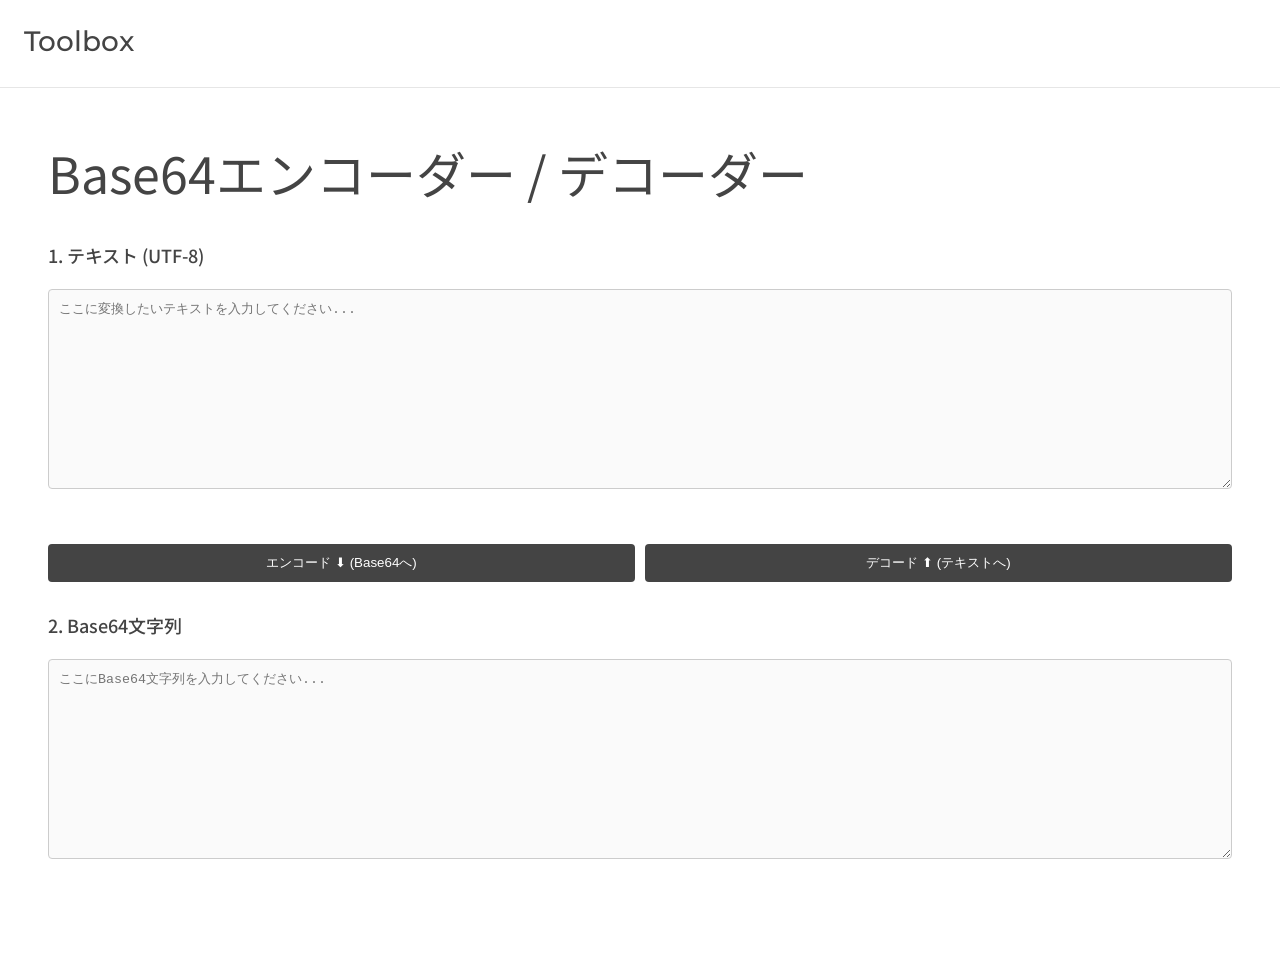
==== tools/base64/index.html @ ba4b82ae "Create index.html" ====
<!DOCTYPE html>
<html lang="ja">
<head>
    <meta charset="UTF-8">
    <meta name="viewport" content="width=device-width, initial-scale=1.0">
    <title>Base64エンコーダー / デコーダー</title>
    <link rel="preconnect" href="https://fonts.googleapis.com">
    <link rel="preconnect" href="https://fonts.gstatic.com" crossorigin>
    <link href="https://fonts.googleapis.com/css2?family=Montserrat:ital,wght@0,100..900;1,100..900&display=swap" rel="stylesheet">
    <link href="https://fonts.googleapis.com/css2?family=Noto+Sans+JP:wght@100..900&display=swap" rel="stylesheet">
    <link rel="stylesheet" href="../style.css">
    <style>        
        .editor-container {
            display: flex;
            flex-direction: column;
            gap: 20px;
            margin-top: 20px;
        }
        .textarea-group {
            display: flex;
            flex-direction: column;
            gap: 5px;
        }
        .code-editor { 
            height: 200px; 
        }
        .btn-group { 
            display: flex; 
            gap: 10px; 
            margin-top: 10px;
            margin-bottom: 10px;
        }
        button { 
            flex: 1; 
        }
        .status { 
            color: #e74c3c; 
            margin-top: 5px; 
            font-weight: bold; 
            min-height: 24px;
        }
    </style>
</head>
<body>
<header>
    <a href="/toolbox" class="logo">Toolbox</a>
</header>
<main>
    <h1>Base64エンコーダー / デコーダー</h1>
    
    <div class="editor-container">
        <div class="textarea-group">
            <h2>1. テキスト (UTF-8)</h2>
            <textarea class="code-editor" id="text-input" placeholder="ここに変換したいテキストを入力してください..." spellcheck="false"></textarea>
        </div>

        <div class="btn-group">
            <button id="btn-encode" class="btn-overwrite">エンコード ⬇ (Base64へ)</button>
            <button id="btn-decode" class="btn-new">デコード ⬆ (テキストへ)</button>
        </div>

        <div class="textarea-group">
            <h2>2. Base64文字列</h2>
            <textarea class="code-editor" id="base64-input" placeholder="ここにBase64文字列を入力してください..." spellcheck="false"></textarea>
            <div id="status" class="status"></div>
        </div>
    </div>
</main>
    
<script>
    const textInput = document.getElementById('text-input');
    const base64Input = document.getElementById('base64-input');
    const statusMsg = document.getElementById('status');

    // 1. テキストからBase64へ（エンコード）
    document.getElementById('btn-encode').onclick = () => {
        statusMsg.innerText = "";
        const text = textInput.value;
        
        if (!text) {
            base64Input.value = "";
            return;
        }

        try {
            // JavaScriptの標準の btoa() はUTF-8のマルチバイト（日本語など）に非対応なため、
            // TextEncoderで一旦Uint8ArrayにしてからBase64に変換します。
            const uint8Array = new TextEncoder().encode(text);
            let binString = "";
            for (let i = 0; i < uint8Array.length; i++) {
                binString += String.fromCharCode(uint8Array[i]);
            }
            const base64Result = btoa(binString);
            base64Input.value = base64Result;
        } catch (err) {
            statusMsg.innerText = "エラー: エンコードに失敗しました。";
        }
    };

    // 2. Base64からテキストへ（デコード）
    document.getElementById('btn-decode').onclick = () => {
        statusMsg.innerText = "";
        const base64Str = base64Input.value.trim().replace(/\s/g, ""); // 空白や改行を除去
        
        if (!base64Str) {
            textInput.value = "";
            return;
        }

        try {
            // btoaの逆の手順で、Base64をバイナリ文字列にし、Uint8Array経由でUTF-8テキストに戻します。
            const binString = atob(base64Str);
            const uint8Array = new Uint8Array(binString.length);
            for (let i = 0; i < binString.length; i++) {
                uint8Array[i] = binString.charCodeAt(i);
            }
            const decodedText = new TextDecoder().decode(uint8Array);
            textInput.value = decodedText;
        } catch (err) {
            statusMsg.innerText = "エラー: 正しいBase64文字列ではありません。";
        }
    };
</script>

</body>
</html>
---- tools/style.css ----
*{
      box-sizing: border-box;
    }

    body {
      margin: 0;
      background: #fff;
      color: #444;
      font-family: "Noto Sans JP", sans-serif;
      font-optical-sizing: auto;
      font-weight: 400;
      font-style: normal;
    }

    header {
      padding: 24px;
      border-bottom: 1px solid #e6e6e6;
      position: sticky;
      top: 0;
      background-color: rgba(255, 255, 255, 0.8);
      backdrop-filter: blur(8px);
      z-index: 1000;
    }

    .logo {
      display: inline-block;
      margin: 0;
      overflow: hidden;
      color: transparent;
      text-decoration: none;
      font-size: 28px;
      font-family: "Montserrat", sans-serif;
      font-optical-sizing: auto;
      font-weight: 500;
      font-style: normal;
      text-shadow: 0 -1.5em 0 #444, 0 0 0 #444;
      transition: text-shadow 0.3s;
    }

    .logo:hover {
      text-shadow: 0 0 0 #444, 0 1.5em 0 #444;
    }

    main {
      padding: 48px;
    }

    h1 {
      font-weight: 400;
      font-size: 50px;
      margin-top: 0;
    }

    h2 {
      margin: 0 0 16px;
      font-size: 18px;
      font-weight: 500;
    }

    .code-editor { 
      width: 100%;
      font-family: 'Consolas', 'Monaco', monospace; 
      margin-bottom: 15px;
      padding: 10px;
      border: 1px solid #ccc;
      border-radius: 4px;
      box-sizing: border-box;
      resize: vertical;
      background-color: #fafafa;
    }

    pre {
      background: #fafafa;
      border: 1px solid #ccc;
      padding: 15px;
      border-radius: 4px;
      overflow-x: auto;
      font-family: 'Consolas', 'Monaco', monospace; 
      white-space: pre-wrap;
    }

   button { 
    margin-top: 10px;
    padding: 10px 20px;
    background: #444;
    color: #fff;
    border: none;
    border-radius: 4px;
    cursor: pointer;
  }

  button:hover {
    background-color: #888;
  }
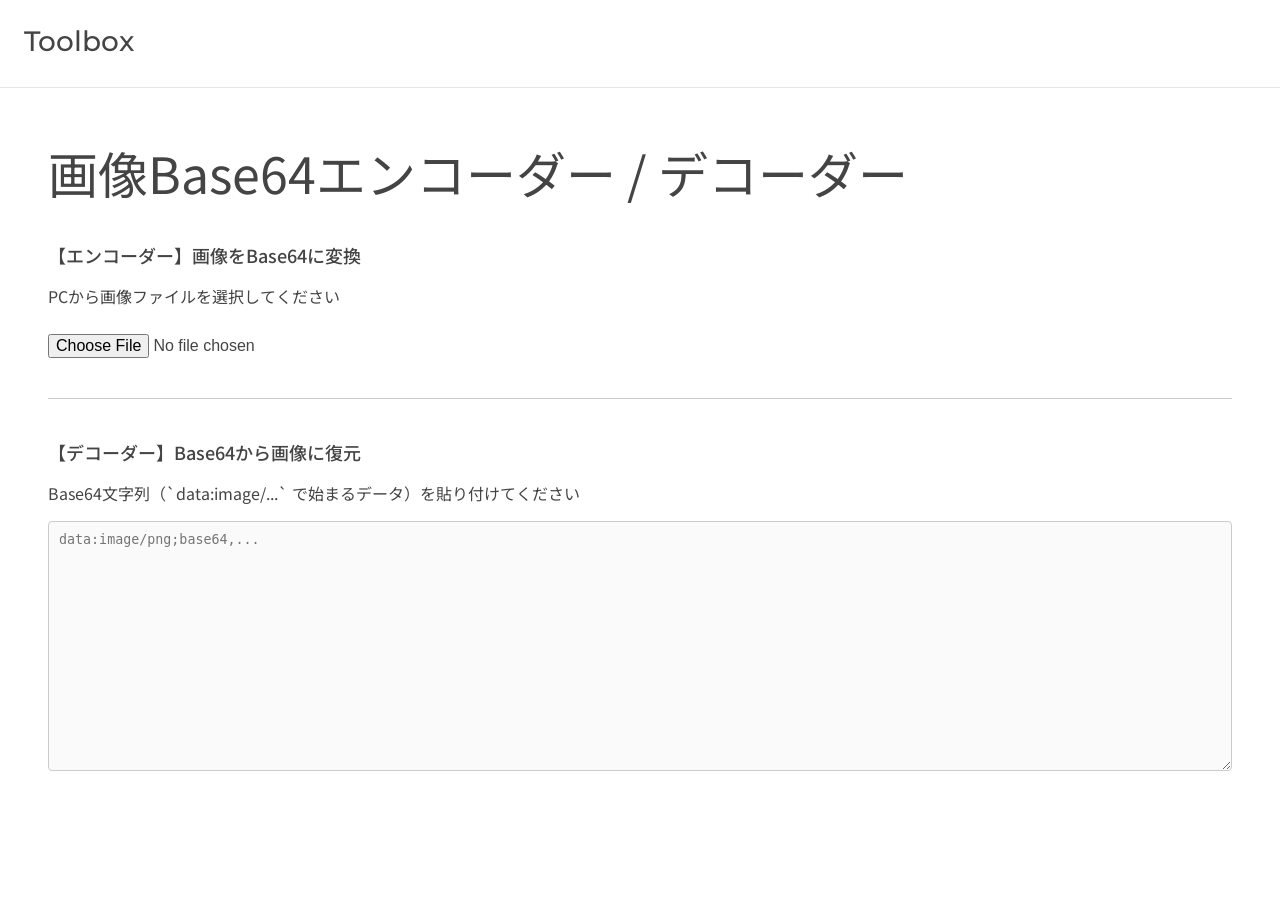
==== commit 0602de88: "Update index.html" ====
--- a/tools/base64/index.html
+++ b/tools/base64/index.html
@@ -3,42 +3,24 @@
 <head>
     <meta charset="UTF-8">
     <meta name="viewport" content="width=device-width, initial-scale=1.0">
-    <title>Base64エンコーダー / デコーダー</title>
+    <title>画像Base64エンコーダー / デコーダー</title>
     <link rel="preconnect" href="https://fonts.googleapis.com">
     <link rel="preconnect" href="https://fonts.gstatic.com" crossorigin>
     <link href="https://fonts.googleapis.com/css2?family=Montserrat:ital,wght@0,100..900;1,100..900&display=swap" rel="stylesheet">
     <link href="https://fonts.googleapis.com/css2?family=Noto+Sans+JP:wght@100..900&display=swap" rel="stylesheet">
     <link rel="stylesheet" href="../style.css">
     <style>        
-        .editor-container {
-            display: flex;
-            flex-direction: column;
-            gap: 20px;
-            margin-top: 20px;
-        }
-        .textarea-group {
-            display: flex;
-            flex-direction: column;
-            gap: 5px;
-        }
-        .code-editor { 
-            height: 200px; 
-        }
-        .btn-group { 
-            display: flex; 
-            gap: 10px; 
-            margin-top: 10px;
-            margin-bottom: 10px;
-        }
-        button { 
-            flex: 1; 
-        }
-        .status { 
-            color: #e74c3c; 
-            margin-top: 5px; 
-            font-weight: bold; 
-            min-height: 24px;
-        }
+        input[type="file"] { margin-top: 10px; font-size: 16px; }
+        .code-editor { height: 250px; }
+        .preview-container { text-align: center; margin-top: 15px; background: #f9f9f9; padding: 10px; border-radius: 4px; }
+        .preview-img { max-width: 100%; max-height: 300px; border: 1px solid #ddd; }
+        .section { margin-bottom: 40px; animation: fadeIn 0.5s; }
+        @keyframes fadeIn { from { opacity: 0; } to { opacity: 1; } }
+        .btn-group { margin-top: 10px; display: flex; gap: 10px; }
+        button { flex: 1; }
+        .status { color: #e74c3c; margin-top: 10px; font-weight: bold; }
+        .success { color: #2ecc71; margin-top: 10px; font-weight: bold; }
+        hr { border: 0; height: 1px; background: #ccc; margin: 40px 0; }
     </style>
 </head>
 <body>
@@ -46,80 +28,139 @@
     <a href="/toolbox" class="logo">Toolbox</a>
 </header>
 <main>
-    <h1>Base64エンコーダー / デコーダー</h1>
+    <h1>画像Base64エンコーダー / デコーダー</h1>
     
-    <div class="editor-container">
-        <div class="textarea-group">
-            <h2>1. テキスト (UTF-8)</h2>
-            <textarea class="code-editor" id="text-input" placeholder="ここに変換したいテキストを入力してください..." spellcheck="false"></textarea>
+    <div class="section">
+        <h2>【エンコーダー】画像をBase64に変換</h2>
+        <p>PCから画像ファイルを選択してください</p>
+        <input type="file" id="image-input" accept="image/*">
+        <div id="encode-status" class="status"></div>
+        
+        <div id="encode-result" style="display: none; margin-top: 20px;">
+            <h3>変換結果 (Base64文字列)</h3>
+            <textarea class="code-editor" id="base64-output" readonly spellcheck="false" onclick="this.select()"></textarea>
+            <div class="btn-group">
+                <button id="copy-btn">文字列をコピー</button>
+            </div>
         </div>
+    </div>
 
-        <div class="btn-group">
-            <button id="btn-encode" class="btn-overwrite">エンコード ⬇ (Base64へ)</button>
-            <button id="btn-decode" class="btn-new">デコード ⬆ (テキストへ)</button>
-        </div>
+    <hr>
 
-        <div class="textarea-group">
-            <h2>2. Base64文字列</h2>
-            <textarea class="code-editor" id="base64-input" placeholder="ここにBase64文字列を入力してください..." spellcheck="false"></textarea>
-            <div id="status" class="status"></div>
+    <div class="section">
+        <h2>【デコーダー】Base64から画像に復元</h2>
+        <p>Base64文字列（`data:image/...` で始まるデータ）を貼り付けてください</p>
+        <textarea class="code-editor" id="base64-input" placeholder="data:image/png;base64,..." spellcheck="false"></textarea>
+        <div id="decode-status" class="status"></div>
+        
+        <div id="decode-result" style="display: none; margin-top: 20px;">
+            <h3>プレビュー</h3>
+            <div class="preview-container">
+                <img id="preview-img" class="preview-img" src="" alt="プレビュー">
+            </div>
+            <div class="btn-group">
+                <button id="download-btn">画像をダウンロード</button>
+            </div>
         </div>
     </div>
 </main>
     
 <script>
-    const textInput = document.getElementById('text-input');
-    const base64Input = document.getElementById('base64-input');
-    const statusMsg = document.getElementById('status');
+    // --- 1. エンコーダーの処理 ---
+    const imageInput = document.getElementById('image-input');
+    const encodeStatus = document.getElementById('encode-status');
+    const encodeResult = document.getElementById('encode-result');
+    const base64Output = document.getElementById('base64-output');
+    const copyBtn = document.getElementById('copy-btn');
 
-    // 1. テキストからBase64へ（エンコード）
-    document.getElementById('btn-encode').onclick = () => {
-        statusMsg.innerText = "";
-        const text = textInput.value;
-        
-        if (!text) {
-            base64Input.value = "";
+    imageInput.addEventListener('change', (e) => {
+        const file = e.target.files[0];
+        if (!file) return;
+
+        // 画像ファイルかチェック
+        if (!file.type.startsWith('image/')) {
+            encodeStatus.className = "status";
+            encodeStatus.innerText = "エラー: 画像ファイルを選択してください。";
+            encodeResult.style.display = "none";
             return;
         }
 
-        try {
-            // JavaScriptの標準の btoa() はUTF-8のマルチバイト（日本語など）に非対応なため、
-            // TextEncoderで一旦Uint8ArrayにしてからBase64に変換します。
-            const uint8Array = new TextEncoder().encode(text);
-            let binString = "";
-            for (let i = 0; i < uint8Array.length; i++) {
-                binString += String.fromCharCode(uint8Array[i]);
-            }
-            const base64Result = btoa(binString);
-            base64Input.value = base64Result;
-        } catch (err) {
-            statusMsg.innerText = "エラー: エンコードに失敗しました。";
-        }
-    };
+        const reader = new FileReader();
+        reader.onload = (event) => {
+            base64Output.value = event.target.result;
+            encodeResult.style.display = "block";
+            encodeStatus.className = "success";
+            encodeStatus.innerText = "変換に成功しました！";
+        };
+        reader.onerror = () => {
+            encodeStatus.className = "status";
+            encodeStatus.innerText = "エラー: ファイルの読み込みに失敗しました。";
+        };
+        reader.readAsDataURL(file); // Base64(DataURL)として読み込み
+    });
 
-    // 2. Base64からテキストへ（デコード）
-    document.getElementById('btn-decode').onclick = () => {
-        statusMsg.innerText = "";
-        const base64Str = base64Input.value.trim().replace(/\s/g, ""); // 空白や改行を除去
-        
-        if (!base64Str) {
-            textInput.value = "";
+    // コピーボタン
+    copyBtn.addEventListener('click', () => {
+        base64Output.select();
+        navigator.clipboard.writeText(base64Output.value)
+            .then(() => alert("クリップボードにコピーしました！"))
+            .catch(() => alert("コピーに失敗しました。手動で選択してコピーしてください。"));
+    });
+
+
+    // --- 2. デコーダーの処理 ---
+    const base64Input = document.getElementById('base64-input');
+    const decodeStatus = document.getElementById('decode-status');
+    const decodeResult = document.getElementById('decode-result');
+    const previewImg = document.getElementById('preview-img');
+    const downloadBtn = document.getElementById('download-btn');
+
+    base64Input.addEventListener('input', () => {
+        const value = base64Input.value.trim();
+        if (!value) {
+            decodeResult.style.display = "none";
+            decodeStatus.innerText = "";
             return;
         }
 
-        try {
-            // btoaの逆の手順で、Base64をバイナリ文字列にし、Uint8Array経由でUTF-8テキストに戻します。
-            const binString = atob(base64Str);
-            const uint8Array = new Uint8Array(binString.length);
-            for (let i = 0; i < binString.length; i++) {
-                uint8Array[i] = binString.charCodeAt(i);
-            }
-            const decodedText = new TextDecoder().decode(uint8Array);
-            textInput.value = decodedText;
-        } catch (err) {
-            statusMsg.innerText = "エラー: 正しいBase64文字列ではありません。";
+        // 簡易的なBase64(DataURL)のフォーマットチェック
+        if (!value.startsWith('data:image/')) {
+            decodeStatus.className = "status";
+            decodeStatus.innerText = "エラー: 正しい画像Base64データ（data:image/...）を入力してください。";
+            decodeResult.style.display = "none";
+            return;
         }
-    };
+
+        // 画像に読み込ませてみてエラーが出ないか検証
+        previewImg.src = value;
+        
+        previewImg.onload = () => {
+            decodeStatus.className = "success";
+            decodeStatus.innerText = "画像の復元に成功しました！";
+            decodeResult.style.display = "block";
+        };
+
+        previewImg.onerror = () => {
+            decodeStatus.className = "status";
+            decodeStatus.innerText = "エラー: 画像を復元できません。データが壊れている可能性があります。";
+            decodeResult.style.display = "none";
+        };
+    });
+
+    // ダウンロードボタン
+    downloadBtn.addEventListener('click', () => {
+        const base64Data = previewImg.src;
+        if (!base64Data) return;
+
+        // 拡張子の判別 (例: data:image/png;base64,... から png を抽出)
+        const mimeType = base64Data.split(';')[0].split(':')[1];
+        const extension = mimeType.split('/')[1] || 'png';
+
+        const link = document.createElement('a');
+        link.href = base64Data;
+        link.download = `downloaded_image.${extension}`;
+        link.click();
+    });
 </script>
 
 </body>
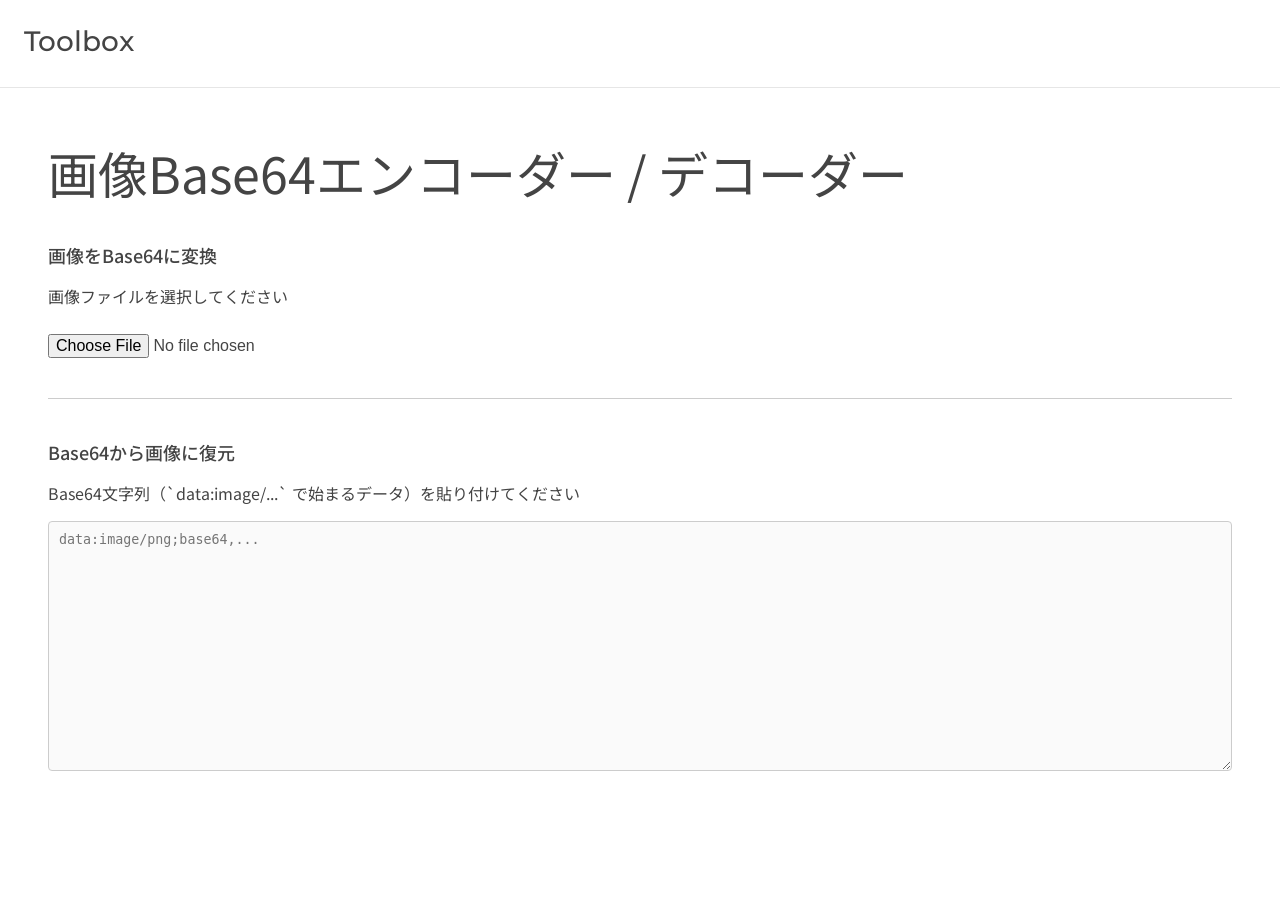
==== commit 318b8ae4: "Update index.html" ====
--- a/tools/base64/index.html
+++ b/tools/base64/index.html
@@ -31,8 +31,8 @@
     <h1>画像Base64エンコーダー / デコーダー</h1>
     
     <div class="section">
-        <h2>【エンコーダー】画像をBase64に変換</h2>
-        <p>PCから画像ファイルを選択してください</p>
+        <h2>画像をBase64に変換</h2>
+        <p>画像ファイルを選択してください</p>
         <input type="file" id="image-input" accept="image/*">
         <div id="encode-status" class="status"></div>
         
@@ -48,7 +48,7 @@
     <hr>
 
     <div class="section">
-        <h2>【デコーダー】Base64から画像に復元</h2>
+        <h2>Base64から画像に復元</h2>
         <p>Base64文字列（`data:image/...` で始まるデータ）を貼り付けてください</p>
         <textarea class="code-editor" id="base64-input" placeholder="data:image/png;base64,..." spellcheck="false"></textarea>
         <div id="decode-status" class="status"></div>
@@ -103,7 +103,7 @@
     copyBtn.addEventListener('click', () => {
         base64Output.select();
         navigator.clipboard.writeText(base64Output.value)
-            .then(() => alert("クリップボードにコピーしました！"))
+            .then(() => alert("コピーしました！"))
             .catch(() => alert("コピーに失敗しました。手動で選択してコピーしてください。"));
     });
 
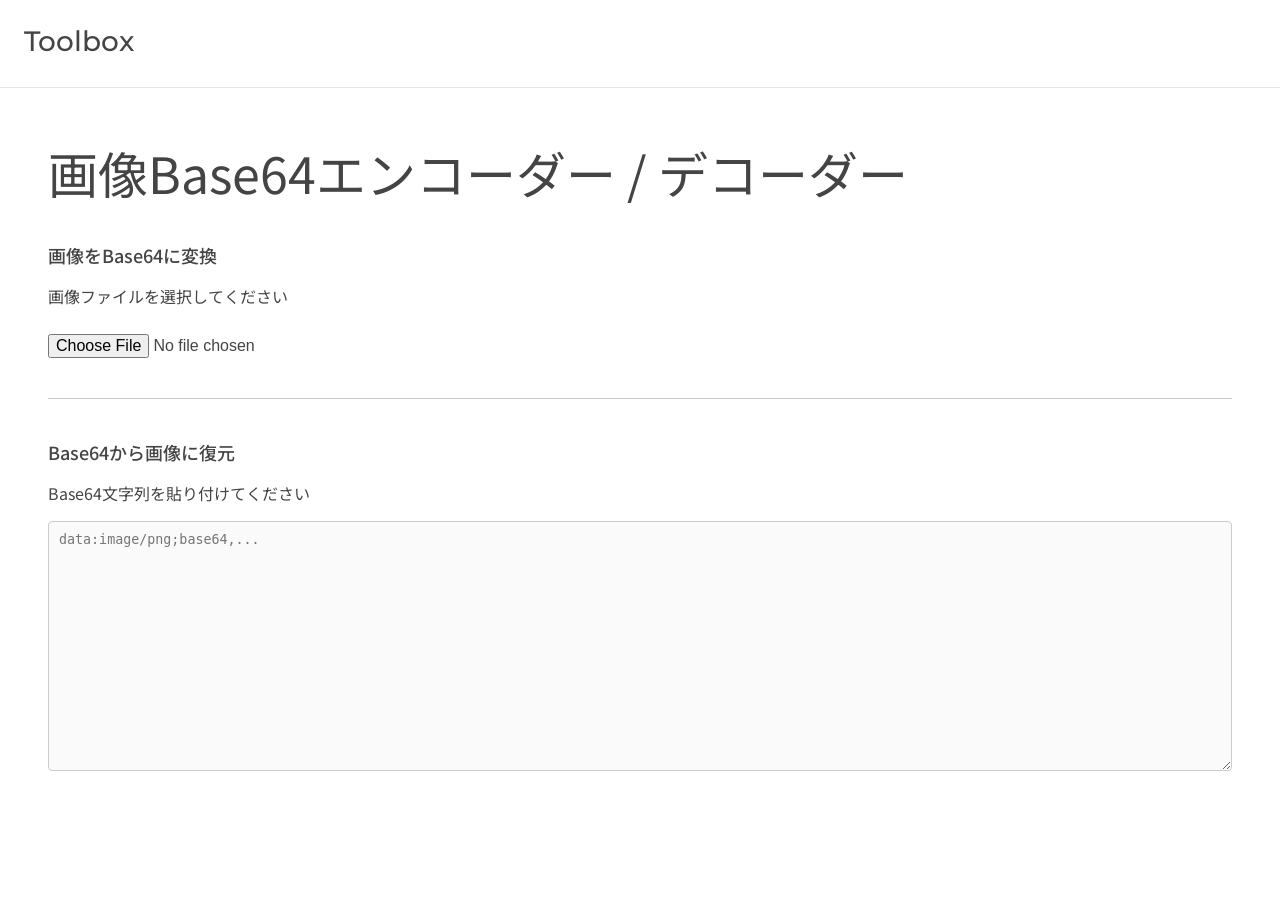
==== commit f3df9bc6: "Update instruction text for Base64 input" ====
--- a/tools/base64/index.html
+++ b/tools/base64/index.html
@@ -49,7 +49,7 @@
 
     <div class="section">
         <h2>Base64から画像に復元</h2>
-        <p>Base64文字列（`data:image/...` で始まるデータ）を貼り付けてください</p>
+        <p>Base64文字列を貼り付けてください</p>
         <textarea class="code-editor" id="base64-input" placeholder="data:image/png;base64,..." spellcheck="false"></textarea>
         <div id="decode-status" class="status"></div>
         
